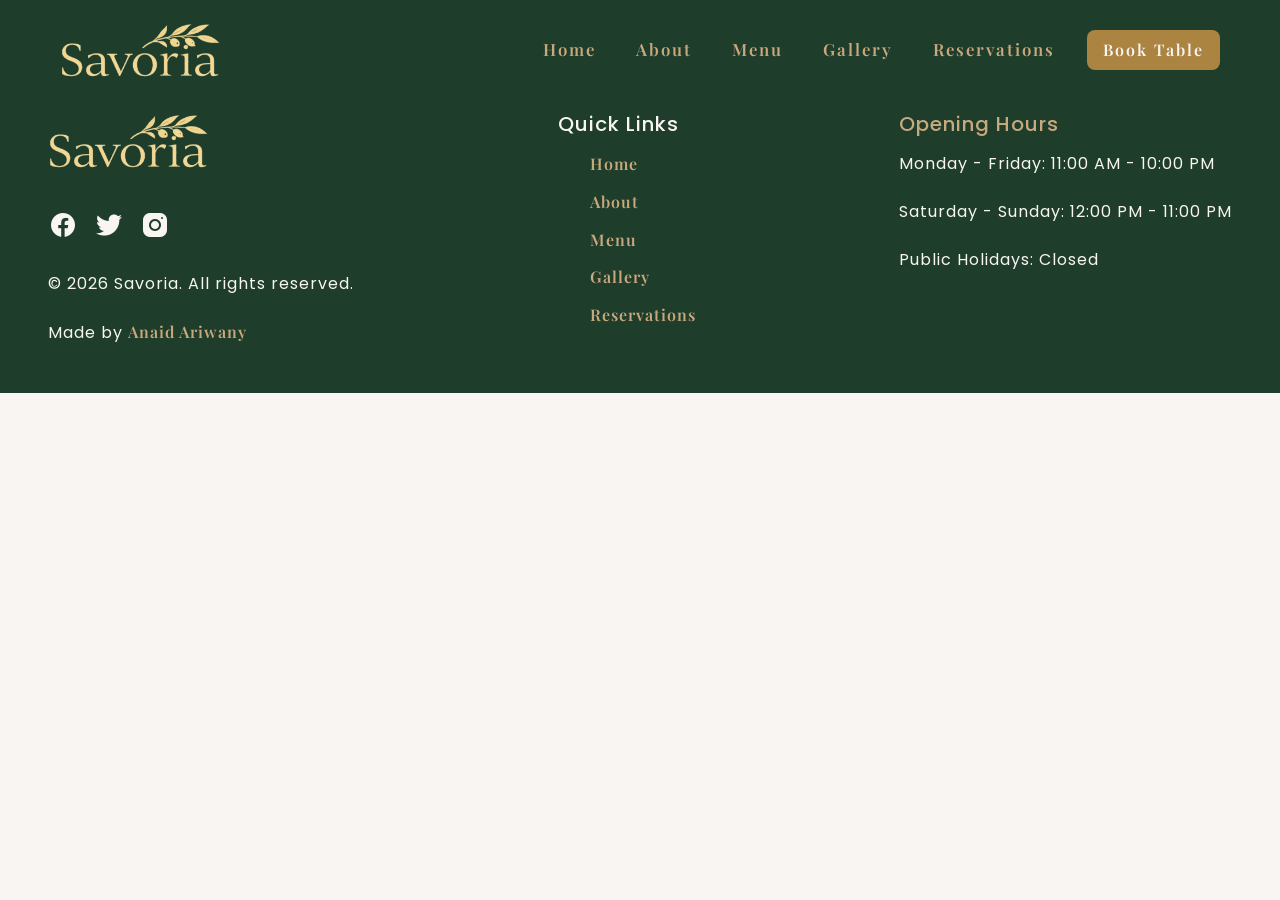
==== pages/about.html @ c34e38de "Pages: setup the other pages navbar, footer, and head. Homepage Buttons: activated homepage buttons " ====
<!DOCTYPE html>
<html lang="en">

<head>
    <meta charset="UTF-8">
    <meta name="viewport" content="width=device-width, initial-scale=1.0">
    <title>About Savoria</title>

    <!-- favicon -->
    <link rel="icon" href="../assets/images/favicon.ico" type="image/x-icon">

    <!-- seo meta tags -->
    <meta name="description" content="Learn more about Savoria, your favorite food delivery service">
    <meta name="keywords" content="food, delivery, restaurant, Savoria">
    <meta name="author" content="Anaid Ariwany">
    <meta name="robots" content="index, follow">

    <!-- open graph meta tags -->
    <meta property="og:title" content="Savoria - Your favorite food delivery service">
    <meta property="og:description" content="Savoria - Your favorite food delivery service">
    <meta property="og:image" content="https://anaid-ariwany.github.io/Savoria/assets/images/websiteReview.webp">
    <meta property="og:url" content="https://anaid-ariwany.github.io/Savoria/">
    <meta property="og:type" content="website">

    <!-- playfair display google fonts -->
    <link rel="preconnect" href="https://fonts.googleapis.com">
    <link rel="preconnect" href="https://fonts.gstatic.com" crossorigin>
    <link href="https://fonts.googleapis.com/css2?family=Playfair+Display:wght@600&display=swap" rel="stylesheet">

    <!-- poppins google fonts -->
    <link rel="preconnect" href="https://fonts.googleapis.com">
    <link rel="preconnect" href="https://fonts.gstatic.com" crossorigin>
    <link
        href="https://fonts.googleapis.com/css2?family=Poppins:ital,wght@0,100;0,200;0,300;0,400;0,500;0,600;0,700;0,800;0,900;1,100;1,200;1,300;1,400;1,500;1,600;1,700;1,800;1,900&display=swap"
        rel="stylesheet">

    <!-- bootstrap -->
    <link href="https://cdn.jsdelivr.net/npm/bootstrap@5.3.8/dist/css/bootstrap.min.css" rel="stylesheet"
        integrity="sha384-sRIl4kxILFvY47J16cr9ZwB07vP4J8+LH7qKQnuqkuIAvNWLzeN8tE5YBujZqJLB" crossorigin="anonymous">

    <!-- custom css -->
    <link rel="stylesheet" href="../style.css">
    <link rel="stylesheet" href="pageStyles.css">

</head>

<body>

    <header>
        <nav class="navbar navbar-expand-lg fixed-top">
            <div class="container-fluid">

                <a class="navbar-brand" href="../index.html"><img fetchpriority="high" loading="eager"
                        src="../assets/images/logo.webp" alt="logo" class="logo"></a>
                <button class="navbar-toggler" type="button" data-bs-toggle="collapse" data-bs-target="#navbarNav"
                    aria-controls="navbarNav" aria-expanded="false" aria-label="Toggle navigation">
                    <span class="navbar-toggler-icon"></span>
                </button>
                <div class="collapse navbar-collapse justify-content-end" id="navbarNav">
                    <ul class="navbar-nav">
                        <li class="nav-item">
                            <a class="nav-link playfair-display-heading" href="../index.html">Home</a>
                        </li>
                        <li class="nav-item">
                            <a class="nav-link playfair-display-heading" href="about.html">About</a>
                        </li>
                        <li class="nav-item">
                            <a class="nav-link playfair-display-heading" href="menu.html">Menu</a>
                        </li>
                        <li class="nav-item">
                            <a class="nav-link playfair-display-heading" href="gallery.html">Gallery</a>
                        </li>
                        <li class="nav-item">
                            <a class="nav-link playfair-display-heading" href="reservations.html">Reservations</a>
                        </li>
                    </ul>

                    <button class="nav-button playfair-display-heading" onclick="location.href='reservations.html'">Book
                        Table</button>
                </div>
            </div>
        </nav>
    </header>


    <footer>

        <!-- left div -->
        <div class="footerLeftDiv">
            <img loading="lazy" src="../assets/images/logo.webp" alt="logo" class="logo">
            <div class="footerIcons">
                <img loading="lazy" src="../assets/icons/facebook.webp" alt="facebook">
                <img loading="lazy" src="../assets/icons/twitter.webp" alt="twitter">
                <img loading="lazy" src="../assets/icons/instagram.webp" alt="instagram">
            </div>
            <p>© 2026 Savoria. All rights reserved.</p>
            <p>Made by <a class="playfair-display-heading" href="https://github.com/Anaid-Ariwany/" target="_blank"
                    rel="noopener noreferrer">Anaid Ariwany</a>
            </p>
        </div>

        <!-- middle div -->
        <div class="footerMiddleDiv">
            <h5>Quick Links</h5>
            <ul>
                <li><a class="playfair-display-heading" href="../index.html">Home</a></li>
                <li><a class="playfair-display-heading" href="about.html">About</a></li>
                <li><a class="playfair-display-heading" href="menu.html">Menu</a></li>
                <li><a class="playfair-display-heading" href="gallery.html">Gallery</a></li>
                <li><a class="playfair-display-heading" href="reservations.html">Reservations</a></li>
            </ul>
        </div>

        <!-- right div -->
        <div class="footerRightDiv">
            <h5>Opening Hours</h5>
            <p>Monday - Friday: 11:00 AM - 10:00 PM</p>
            <p>Saturday - Sunday: 12:00 PM - 11:00 PM</p>
            <p>Public Holidays: Closed</p>
        </div>

    </footer>


    <!-- bootstrap -->
    <script src="https://cdn.jsdelivr.net/npm/bootstrap@5.3.8/dist/js/bootstrap.bundle.min.js"
        integrity="sha384-FKyoEForCGlyvwx9Hj09JcYn3nv7wiPVlz7YYwJrWVcXK/BmnVDxM+D2scQbITxI"
        crossorigin="anonymous"></script>
</body>

</html>
---- style.css ----
/* 
Dark Green: #1F3D2B
Gold Accent: #C8A97E
Cream Background: #F8F5F2
Dark Text: #222
 */

body {
    margin: 0;
    background-color: #F8F5F2;
    color: #222;
    font-size: 1.2rem;
    letter-spacing: 1px;
    font-family: "Poppins", sans-serif;
    font-weight: 400;
    font-style: normal;
}

.playfair-display-heading {
    font-family: "Playfair Display", serif;
    font-optical-sizing: auto;
    font-weight: 600;
    font-style: normal;
}

/*##### header styling #####*/
.navbar {
    background-color: #1F3D2B;
    padding: 1rem 3rem;
}

.logo {
    width: 10rem;
    height: auto;
}

header {
    padding: 1rem 3rem;
    background-color: #1F3D2B;
    margin-top: 3rem;
}

.navbar-nav {
    gap: 1.5rem;
}

.nav-link {
    color: #C8A97E;
    letter-spacing: 2px;
    font-size: 1.05rem;
}

.nav-link:hover {
    color: #F8F5F2;
    font-size: 1.1rem;
}

.navbar-toggler {
    background-color: #C8A97E;
}

.nav-button {
    background-color: #AC8442;
    color: #F8F5F2;
    border: none;
    padding: 0.5rem 1rem;
    font-size: 1rem;
    letter-spacing: 2px;
    border-radius: 0.5rem;
    margin-left: 1.5rem;
}

.nav-button:hover {
    background-color: #F8F5F2;
    color: #1F3D2B;
    font-size: 1.05rem;
}


/*##### hero section styling #####*/
.heroSection {
    padding: 4rem 3rem;
}

.img-fluid {
    width: 50rem;
    height: auto;
}

.heroTextDiv {
    display: flex;
    flex-direction: column;
    justify-content: center;
    gap: 1.5rem;
    padding: 0 5rem;
}

.heroSection p {
    font-size: 1.25rem;
}

.buttonDiv {
    display: flex;
    flex-wrap: wrap;
    gap: 1.5rem;
}

.goldButton {
    background-color: #AC8442;
    color: #F8F5F2;
    border: none;
    padding: 0.5rem 1.5rem;
    font-size: 1.1rem;
    letter-spacing: 2px;
    border-radius: 0.5rem;
}

.creamButton {
    background-color: #F8F5F2;
    color: #222;
    border: 2px solid #AC8442;
    padding: 0.5rem 1.5rem;
    font-size: 1.1rem;
    letter-spacing: 2px;
    border-radius: 0.5rem;
}

.goldButton:hover,
.creamButton:hover {
    transform: scale(1.05);
}

/*##### dishes section styling #####*/
.dishSection {
    padding: 3rem;
    display: flex;
    flex-direction: column;
    gap: 1.5rem;
    align-items: center;
    justify-content: center;
}

.dishSection h2 {
    font-size: 2.5rem;
    color: #1F3D2B;
}

.dishDiv {
    display: flex;
    gap: 2rem;
    flex-wrap: wrap;
    justify-content: center;
}

.img-thumbnail {
    width: 20rem;
    height: 15rem;
}

.dishDiv>.card {
    width: 20rem;
    border: none;
    border-radius: 0.5rem;
    box-shadow: 0 4px 8px rgba(0, 0, 0, 0.1);
}

.dishDiv>.card:hover {
    transform: scale(1.05);
    box-shadow: 0 4px 8px rgba(0, 0, 0, 0.2);
}


/*##### reserve section styling #####*/
.reserveSection {
    padding: 3rem 1rem;
    margin: 2rem 5rem;
    background-color: #1F3D2B;
    color: #F8F5F2;
    display: flex;
    flex-direction: column;
    gap: 1.5rem;
    align-items: center;
    justify-content: center;
    border-radius: 0.8rem;
}

.reserveSection h2 {
    font-size: 2rem;
    color: #C8A97E;
}


/*##### gallery section styling #####*/
.gallerySection {
    padding: 3rem;
    margin: 3rem 0;
    display: flex;
    flex-wrap: nowrap;
    flex-shrink: 1;
    justify-content: center;
}

.galleryImage {
    width: 20rem;
    height: auto;
    box-shadow: 0 4px 8px rgba(0, 0, 0, 0.1);
}


/*##### footer styling #####*/
footer {
    background-color: #1F3D2B;
    color: #F8F5F2;
    padding: 2rem 3rem;
    display: flex;
    flex-wrap: wrap;
    justify-content: space-between;
    font-size: 1rem;
}

.footerLeftDiv,
.footerMiddleDiv,
.footerRightDiv {
    display: flex;
    flex-direction: column;
    gap: 0.5rem;
}

.footerIcons {
    display: flex;
    gap: 1rem;
    padding-bottom: 1.5rem;
}

.footerIcons img:hover {
    transform: scale(1.2);
}

footer a,
.footerRightDiv h5 {
    text-decoration: none;
    letter-spacing: 1px;
    color: #C8A97E;
}

footer a:hover {
    color: #F8F5F2;
    font-size: 1.25rem;
}

footer li {
    list-style: none;
    padding-bottom: 0.8rem;
}

.footerLeftDiv>.logo {
    padding-bottom: 2rem;
}

/*############### responsive design ###############*/
/* screens btn 992px and 1190px */
@media (min-width: 992px) and (max-width: 1190px) {
    .heroTextDiv {
        padding: 0 1rem;
    }

    .dishDiv {
        gap: 0.8rem;
        flex-wrap: nowrap;
    }

    .dishDiv>.card {
        width: 18rem;
    }
}

/* screens btn 768px and 992px */
@media (min-width: 768px) and (max-width: 992px) {
    .heroTextDiv {
        padding: 0 1rem;
    }

    .display-2 {
        font-size: 2.5rem;
    }

    .heroTextDiv p {
        font-size: 1.1rem;
    }

    .buttonDiv {
        gap: 1rem;
    }

    .buttonDiv>.goldButton,
    .buttonDiv>.creamButton {
        padding: 0.5rem 1rem;
        font-size: 1rem;
        letter-spacing: 1px;
    }

    .dishDiv {
        gap: 0.8rem;
        flex-wrap: nowrap;
    }

    .dishDiv>.card {
        width: 15rem;
    }

    .dishSection h2 {
        font-size: 2rem;
    }

    .dishSection p {
        font-size: 1rem;
    }

    .gallerySection img {
        width: 15rem;
        height: auto;
    }

    .footerMiddleDiv,
    .nav-button {
        display: none;
    }
}

/* screens btn 576px and 768px */
@media (min-width: 576px) and (max-width: 768px) {
    .heroTextDiv {
        padding: 2rem 0;
        text-align: center;
    }

    .display-2 {
        font-size: 2.5rem;
    }

    .heroTextDiv p {
        font-size: 1.1rem;
    }

    .buttonDiv {
        gap: 1rem;
        justify-content: center;
    }

    .buttonDiv>.goldButton,
    .buttonDiv>.creamButton {
        padding: 0.5rem 1rem;
        font-size: 1rem;
        letter-spacing: 1px;
    }

    .dishSection {
        padding: 1rem 3rem;
    }

    .dishDiv {
        gap: 0.8rem;
        flex-wrap: wrap;
        justify-content: center;
    }

    .dishDiv>.card {
        width: 16rem;
    }

    .dishSection h2 {
        font-size: 2rem;
    }

    .dishSection p {
        font-size: 1rem;
    }

    .gallerySection img {
        width: 12rem;
        height: auto;
    }

    .footerMiddleDiv,
    .nav-button {
        display: none;
    }

    footer {
        font-size: 0.8rem;
        justify-content: flex-start;
        gap: 2rem;
    }
}

/* screens btn 576px and 662px */
@media (min-width: 576px) and (max-width: 662px) {
    .footerLeftDiv {
        flex-wrap: wrap;
    }

    footer {
        font-size: 0.8rem;
        justify-content: flex-start;
        gap: 0.5rem;
        padding: 2rem 1rem;
    }
}

/* screens below 620px */
@media (max-width:620px) {
    .dishDiv>.card {
        width: 30rem;
    }

    .img-thumbnail {
        width: 30rem;
        height: auto;
    }
}

/* screens below 576px */
@media (max-width: 576px) {
    body {
        text-align: center;
    }

    .heroTextDiv {
        padding: 2rem 0;
        text-align: center;
    }

    .display-2 {
        font-size: 2.5rem;
    }

    .heroTextDiv p {
        font-size: 1.1rem;
    }

    .buttonDiv {
        gap: 1rem;
        justify-content: center;
    }

    .dishDiv>.card {
        width: 20rem;
    }

    .buttonDiv>.goldButton,
    .buttonDiv>.creamButton {
        padding: 0.5rem 1rem;
        font-size: 1rem;
        letter-spacing: 1px;
    }

    .footerMiddleDiv,
    .nav-button {
        display: none;
    }

    .gallerySection {
        flex-direction: column;
        justify-content: center;
        align-items: center;
    }

    .galleryImage {
        width: 20rem;
        height: auto;
    }

    .footerIcons,
    .footerLeftDiv {
        justify-content: center;
        align-items: center;
    }

    .reserveSection {
        margin: 2rem 1rem;
    }

    footer {
        font-size: 1rem;
        justify-content: center;
        gap: 2rem;
        padding: 2rem 1rem;
    }
}

/* screens below 360px */
@media (max-width:360px) {
    .navbar {
        padding: 1rem;
    }

    .navbar-brand>.logo {
        padding-right: 2rem;
    }

    .dishDiv>.card {
        width: 15rem;
    }

    footer {
        font-size: 1rem;
    }
}
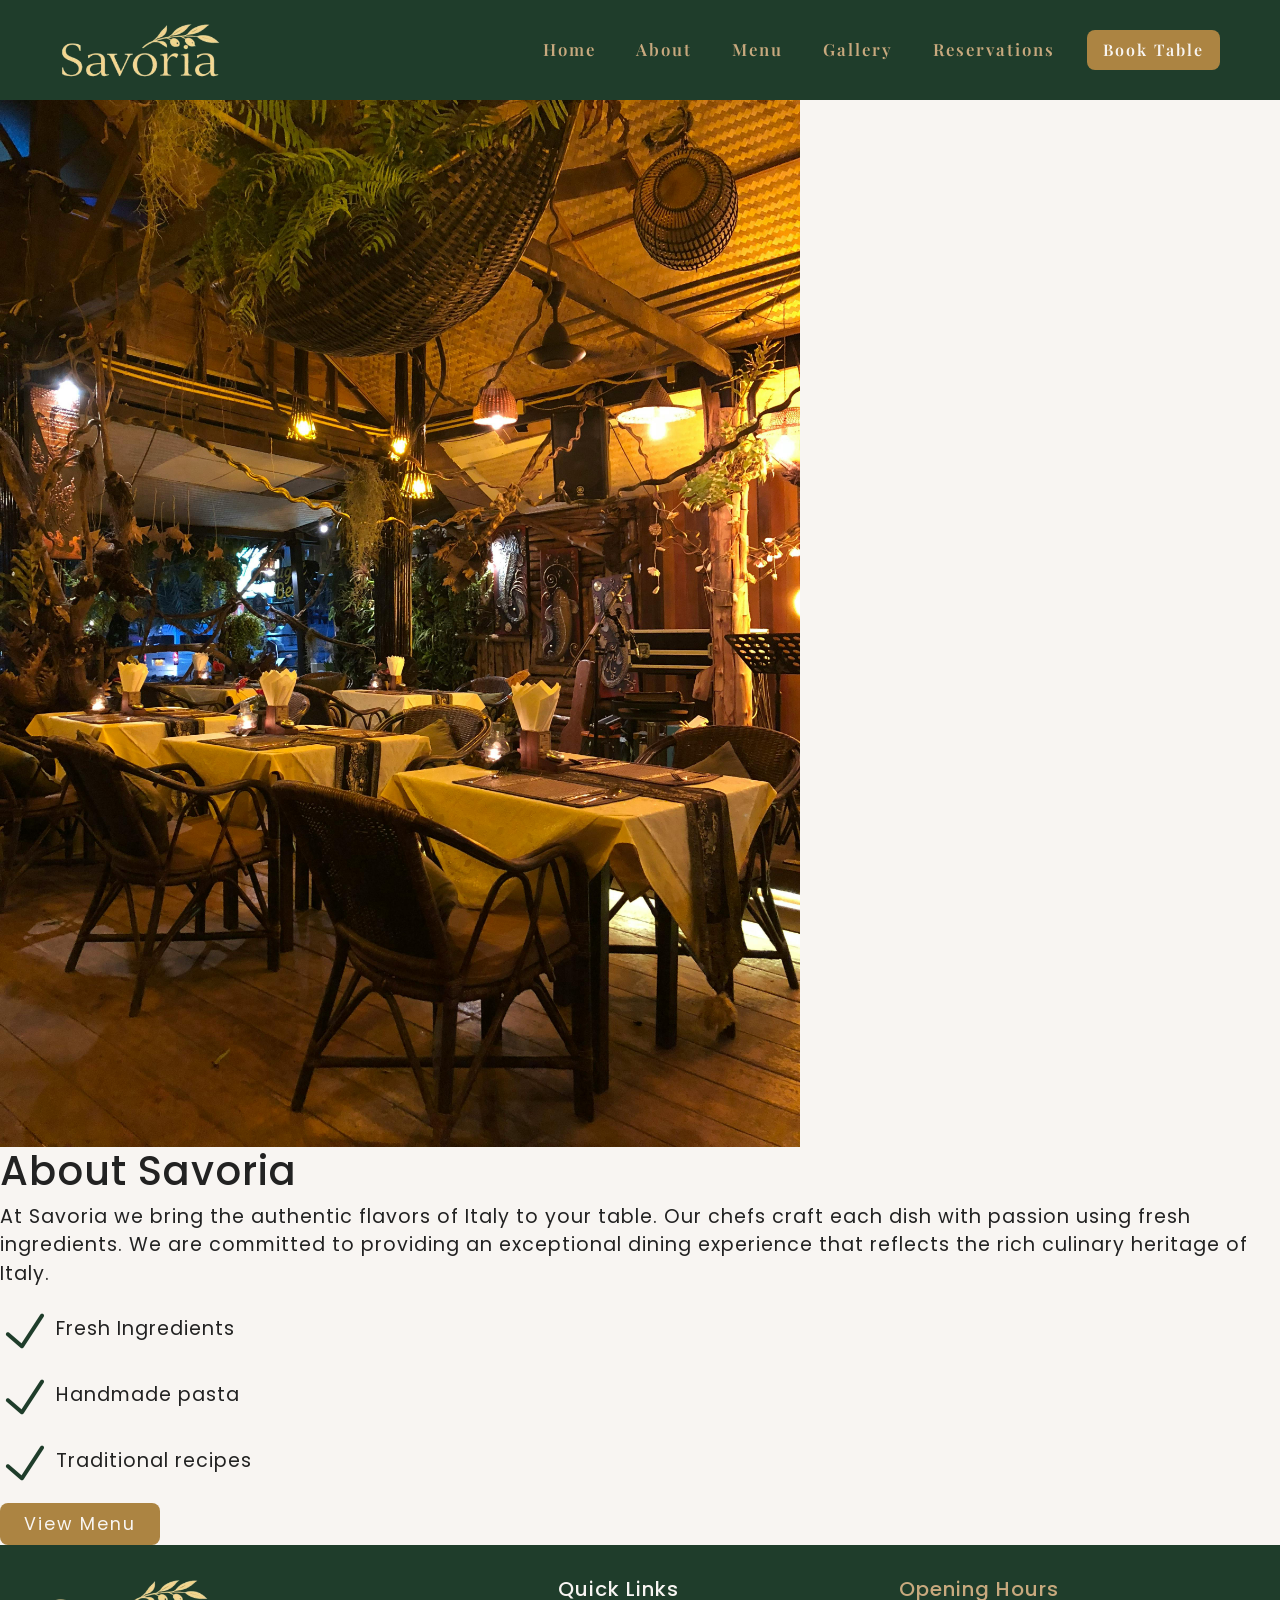
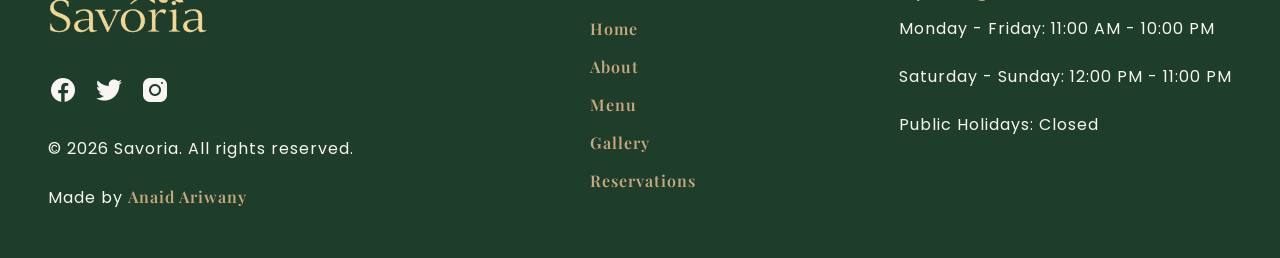
==== commit cc502947: "About: Completed the HTML structure." ====
--- a/pages/about.html
+++ b/pages/about.html
@@ -40,7 +40,7 @@
 
     <!-- custom css -->
     <link rel="stylesheet" href="../style.css">
-    <link rel="stylesheet" href="pageStyles.css">
+    <link rel="stylesheet" href="about.css">
 
 </head>
 
@@ -82,6 +82,32 @@
         </nav>
     </header>
 
+    <main>
+        <section>
+
+            <!-- left div -->
+            <div>
+                <img fetchpriority="high" loading="eager" src="../assets/images/interior.webp" alt="interior image"
+                    class="img-fluid">
+            </div>
+
+            <!-- right div -->
+            <div>
+                <h1>About Savoria</h1>
+                <p>At Savoria we bring the authentic flavors of Italy to your table. Our chefs craft each dish with
+                    passion using fresh ingredients. We are committed to providing an exceptional dining experience that
+                    reflects the rich culinary heritage of Italy.</p>
+
+                <div>
+                    <p><span><img src="../assets/icons/tick.webp" alt="tick"></span> Fresh Ingredients</p>
+                    <p><span><img src="../assets/icons/tick.webp" alt="tick"></span> Handmade pasta</p>
+                    <p><span><img src="../assets/icons/tick.webp" alt="tick"></span> Traditional recipes</p>
+                </div>
+
+                <button class="goldButton" onclick="location.href='menu.html'">View Menu</button>
+            </div>
+        </section>
+    </main>
 
     <footer>
 
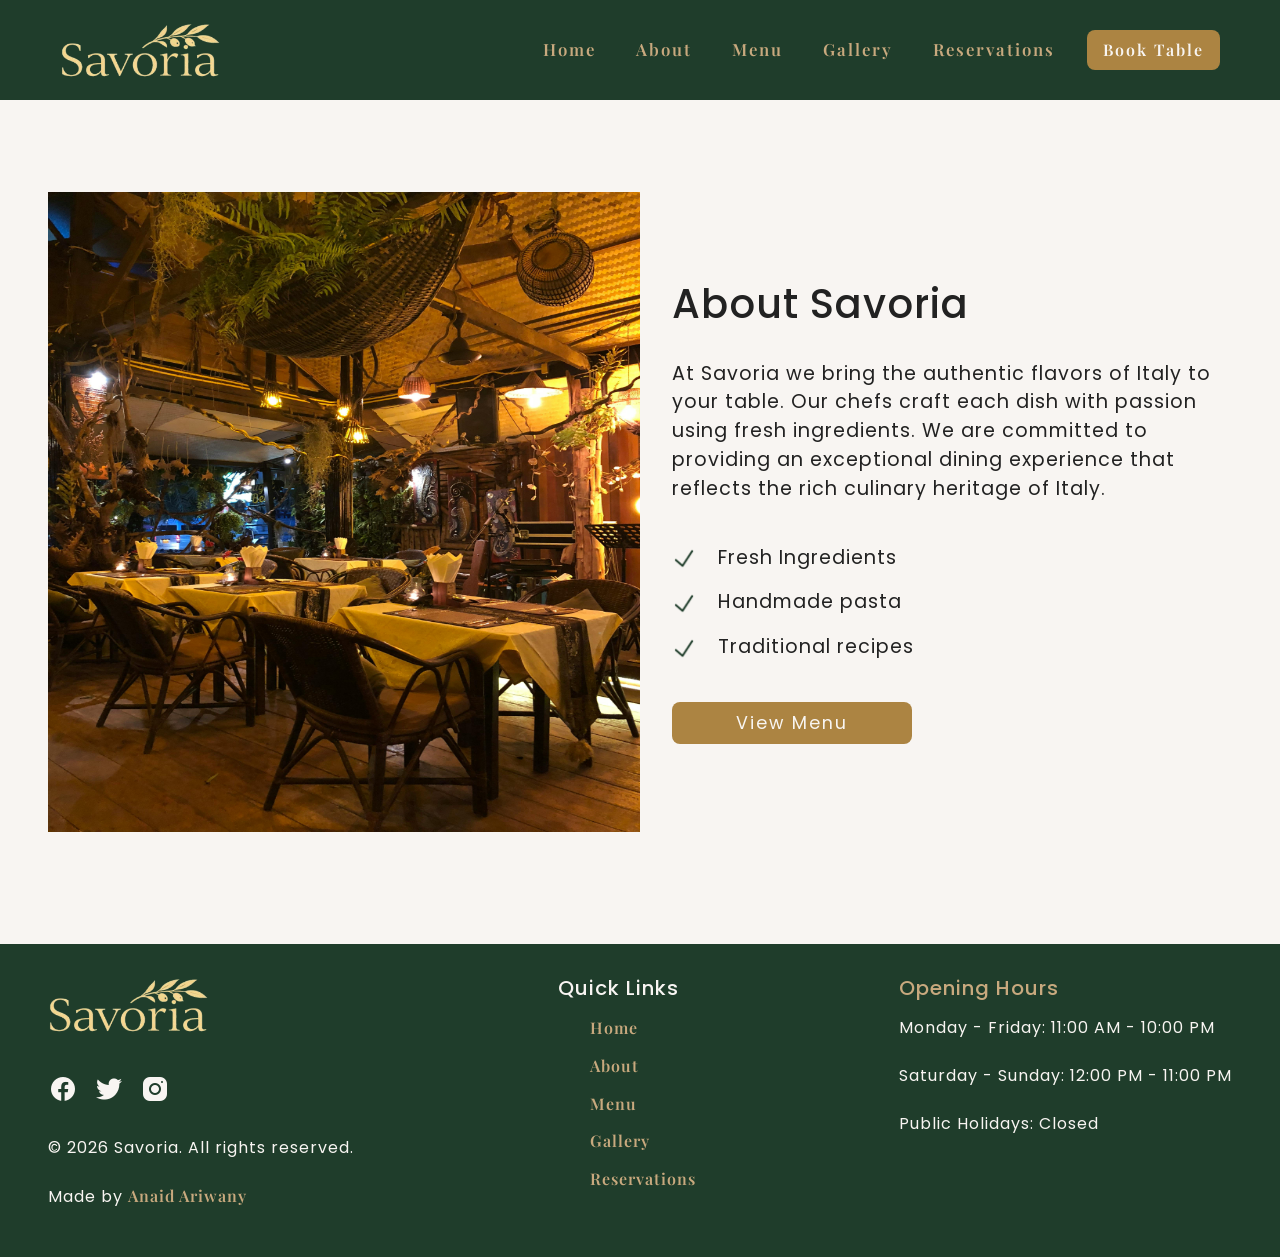
==== commit 296d17fb: "About: Completed styling and responsive design for the about page." ====
--- a/pages/about.html
+++ b/pages/about.html
@@ -83,22 +83,22 @@
     </header>
 
     <main>
-        <section>
+        <section class="row gx-0 section">
 
             <!-- left div -->
-            <div>
+            <div class="col-md-6 leftDiv">
                 <img fetchpriority="high" loading="eager" src="../assets/images/interior.webp" alt="interior image"
-                    class="img-fluid">
+                    class="img-fluid aboutImage">
             </div>
 
             <!-- right div -->
-            <div>
+            <div class="col-md-6 rightDiv">
                 <h1>About Savoria</h1>
                 <p>At Savoria we bring the authentic flavors of Italy to your table. Our chefs craft each dish with
                     passion using fresh ingredients. We are committed to providing an exceptional dining experience that
                     reflects the rich culinary heritage of Italy.</p>
 
-                <div>
+                <div class="aboutList">
                     <p><span><img src="../assets/icons/tick.webp" alt="tick"></span> Fresh Ingredients</p>
                     <p><span><img src="../assets/icons/tick.webp" alt="tick"></span> Handmade pasta</p>
                     <p><span><img src="../assets/icons/tick.webp" alt="tick"></span> Traditional recipes</p>
--- a/pages/about.css
+++ b/pages/about.css
@@ -0,0 +1,49 @@
+.section {
+    padding: 4rem 3rem;
+    margin: 3rem 0;
+}
+
+.aboutImage {
+    width: 40rem;
+    height: 40rem;
+}
+
+.rightDiv {
+    display: flex;
+    flex-direction: column;
+    justify-content: center;
+    gap: 1.5rem;
+    line-height: 1.5;
+    padding-left: 2rem;
+}
+
+.aboutList img {
+    width: 1.5rem;
+    height: 1.5rem;
+    margin-right: 1rem;
+}
+
+.rightDiv>.goldButton {
+    max-width: 15rem;
+}
+
+/* ############### responsive design ###############*/
+/* screens below 768px */
+@media (max-width: 768px) {
+    .rightDiv {
+        padding-top: 2rem;
+        justify-content: center;
+        align-items: center;
+        text-align: center;
+    }
+
+    .leftDiv {
+        display: flex;
+        justify-content: center;
+    }
+
+    .aboutImage {
+        width: 100%;
+        height: auto;
+    }
+}
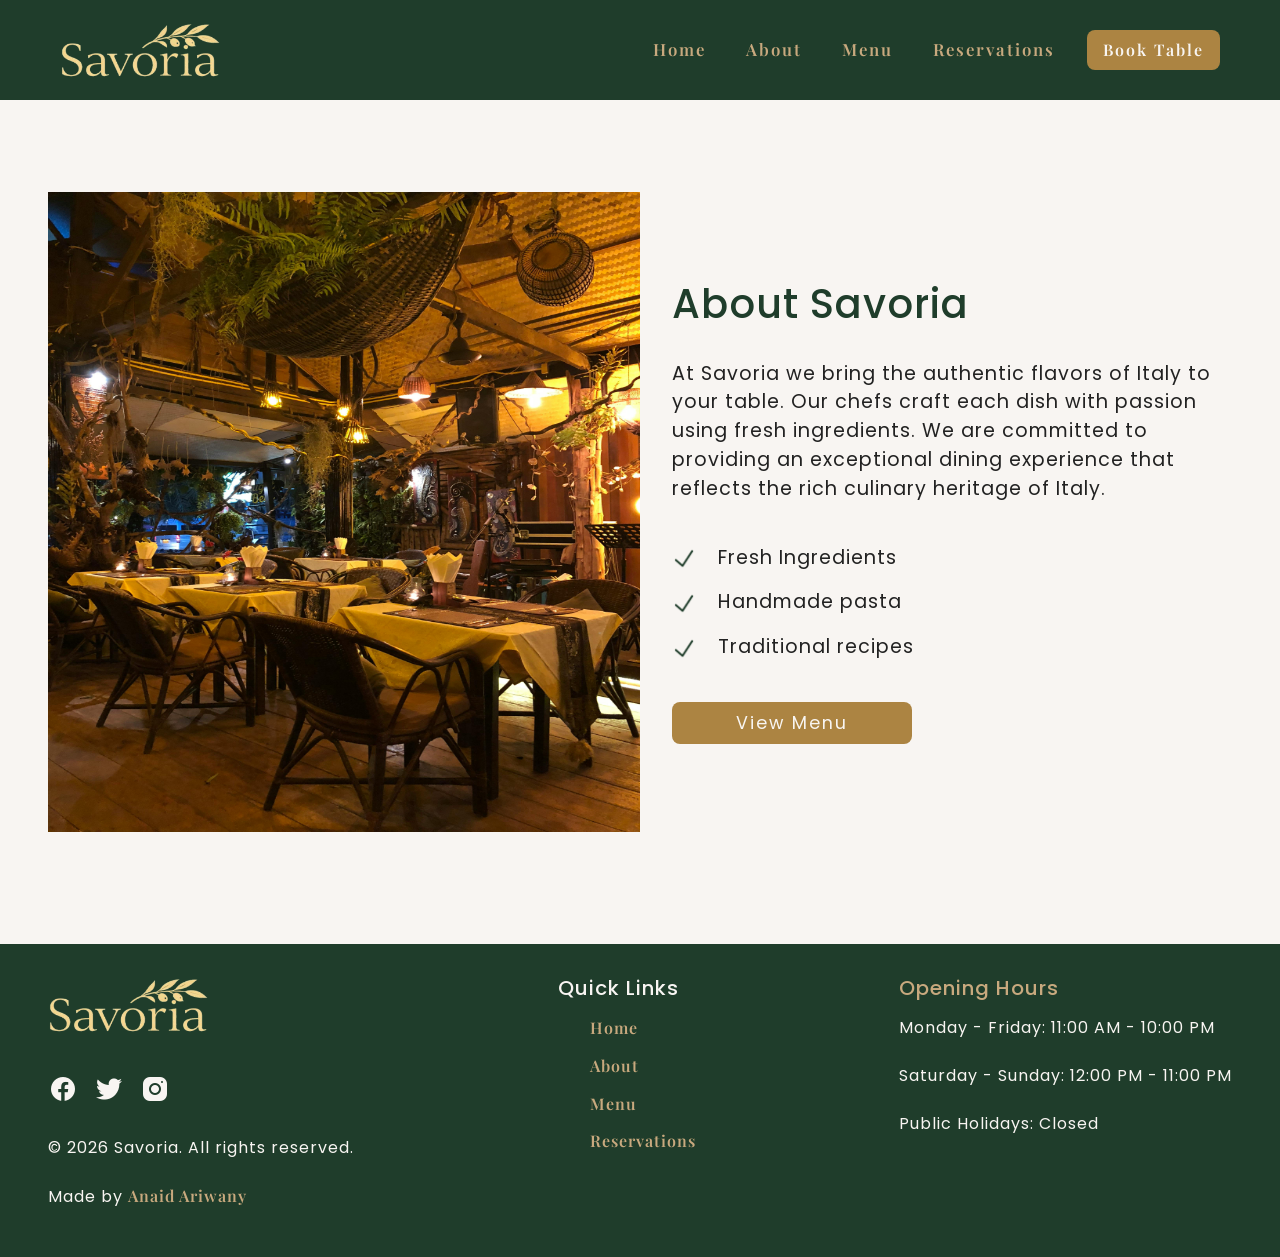
==== commit 86847410: "Removed the gallery.html page (covered in the reservations page). Finalized the project." ====
--- a/pages/about.html
+++ b/pages/about.html
@@ -68,9 +68,6 @@
                             <a class="nav-link playfair-display-heading" href="menu.html">Menu</a>
                         </li>
                         <li class="nav-item">
-                            <a class="nav-link playfair-display-heading" href="gallery.html">Gallery</a>
-                        </li>
-                        <li class="nav-item">
                             <a class="nav-link playfair-display-heading" href="reservations.html">Reservations</a>
                         </li>
                     </ul>
@@ -132,7 +129,6 @@
                 <li><a class="playfair-display-heading" href="../index.html">Home</a></li>
                 <li><a class="playfair-display-heading" href="about.html">About</a></li>
                 <li><a class="playfair-display-heading" href="menu.html">Menu</a></li>
-                <li><a class="playfair-display-heading" href="gallery.html">Gallery</a></li>
                 <li><a class="playfair-display-heading" href="reservations.html">Reservations</a></li>
             </ul>
         </div>
--- a/pages/about.css
+++ b/pages/about.css
@@ -27,6 +27,10 @@
     max-width: 15rem;
 }
 
+.rightDiv h1 {
+    color: #1F3D2B;
+}
+
 /* ############### responsive design ###############*/
 /* screens below 768px */
 @media (max-width: 768px) {
